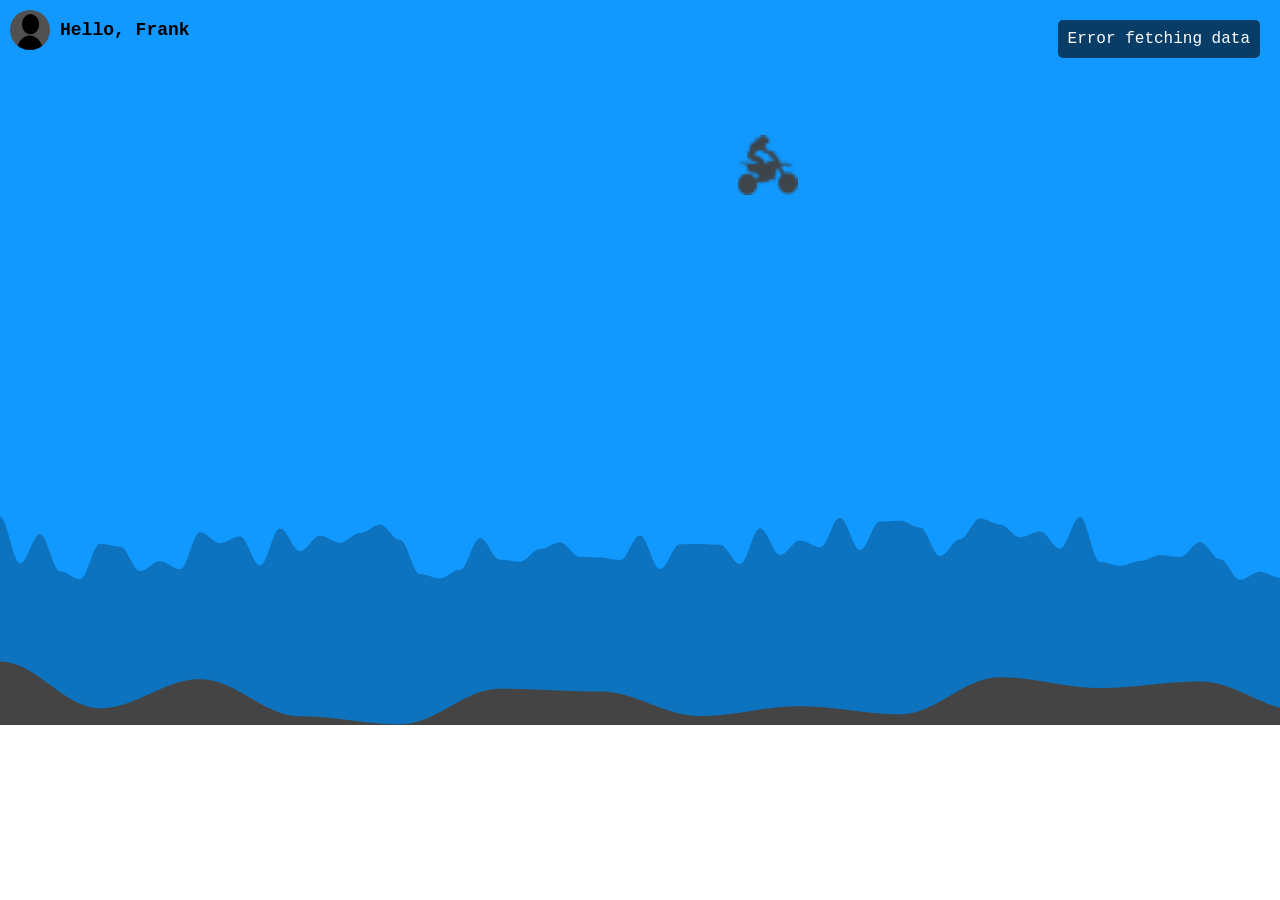
==== game.html @ 9bd7c3d3 "Add files via upload" ====
<!DOCTYPE html>
<html lang="en">
<head>
    <meta charset="UTF-8">
    <meta name="viewport" content="width=device-width, initial-scale=1.0">
    <title>Goke's Little Game</title>
    <link rel="stylesheet" href="game.css" type="text/css">
    <style>
       
        #user-info {
            position: absolute;
            top: 10px;
            left: 10px;
            display: flex;
            align-items: center;
        }

        #user-info img {
            width: 40px;
            height: 40px;
            border-radius: 50%;
            margin-right: 10px;
        }

        #user-info span {
            left: -20px;
            font-size: 18px;
            font-weight: bold;
        }

        /* Styling for the data box */
        #data-box {
            position: absolute;
            top: 20px;
            right: 20px;
            background: rgba(0, 0, 0, 0.6);
            padding: 10px;
            color: white;
            font-size: 16px;
            border-radius: 5px;
        }

        #data-box pre {
            margin: 0;
        }
    </style>
</head>
<body>
   
    <template>[data-uri]</template>

    <div id="user-info">
        <img src="gameimage.png" alt="Profile Picture" />
        <span>Hello, Frank</span>
    </div>

    <div id="data-box">
        <div id="data"></div>
    </div>

    <script src="game.js"></script>    
</body>
</html>
---- game.css ----
body{
    margin: 0;
    font-family: monospace;
    font-size: 1.25em;
}
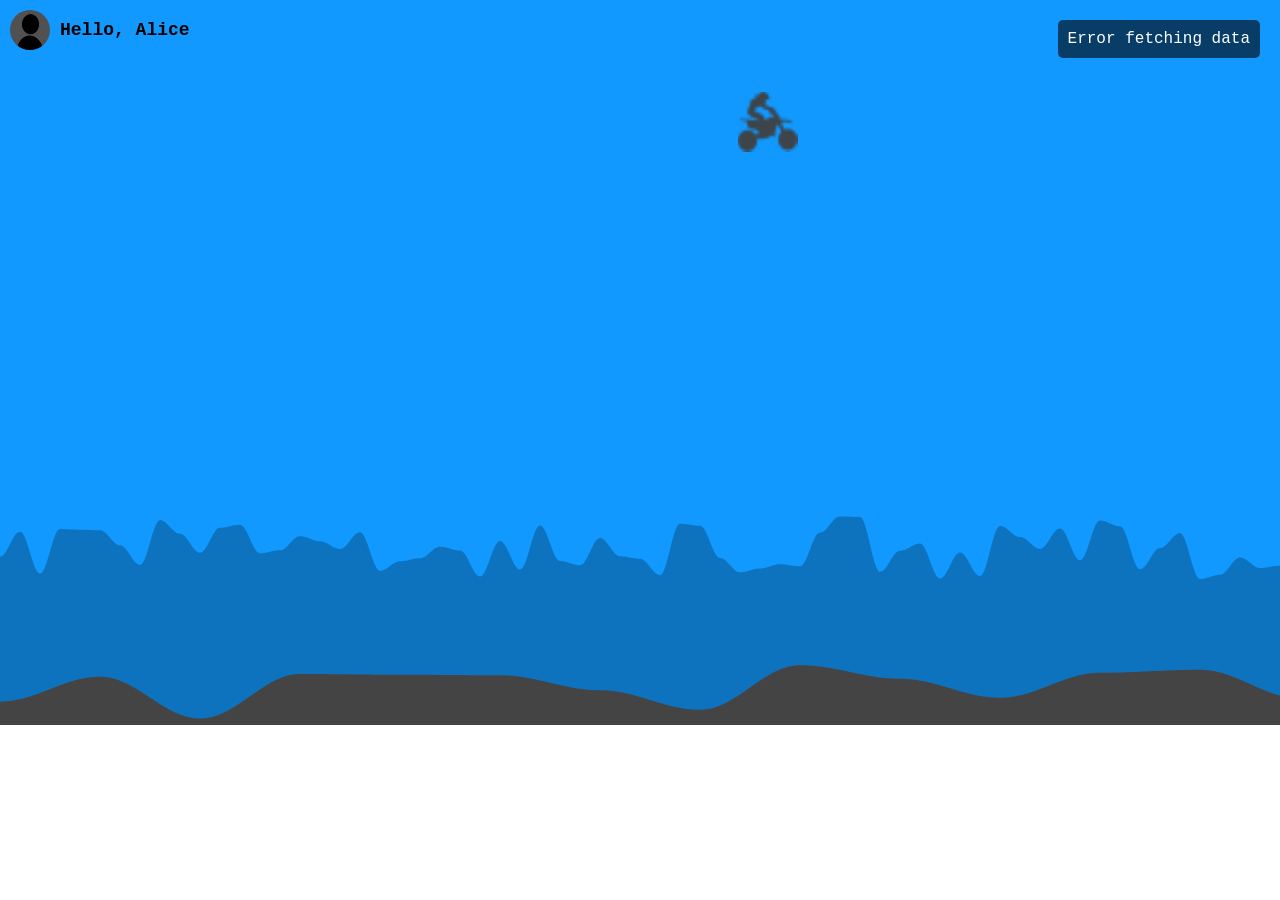
==== commit 7dbc423f: "game.html" ====
--- a/game.html
+++ b/game.html
@@ -51,7 +51,7 @@
 
     <div id="user-info">
         <img src="gameimage.png" alt="Profile Picture" />
-        <span>Hello, Frank</span>
+        <span>Hello, Alice</span>
     </div>
 
     <div id="data-box">
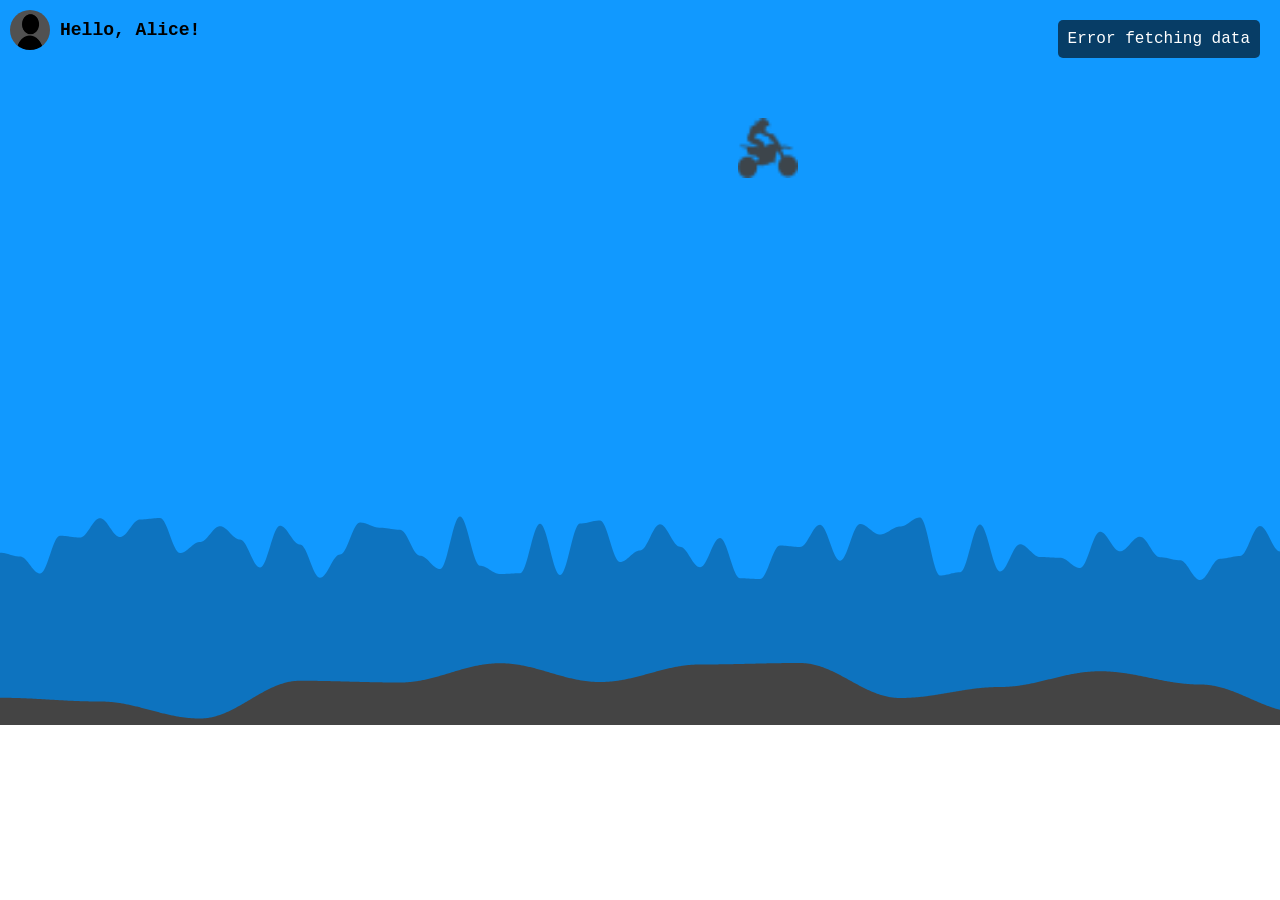
==== commit 801097f8: "game.html" ====
--- a/game.html
+++ b/game.html
@@ -51,7 +51,7 @@
 
     <div id="user-info">
         <img src="gameimage.png" alt="Profile Picture" />
-        <span>Hello, Alice</span>
+        <span>Hello, Alice!</span>
     </div>
 
     <div id="data-box">
